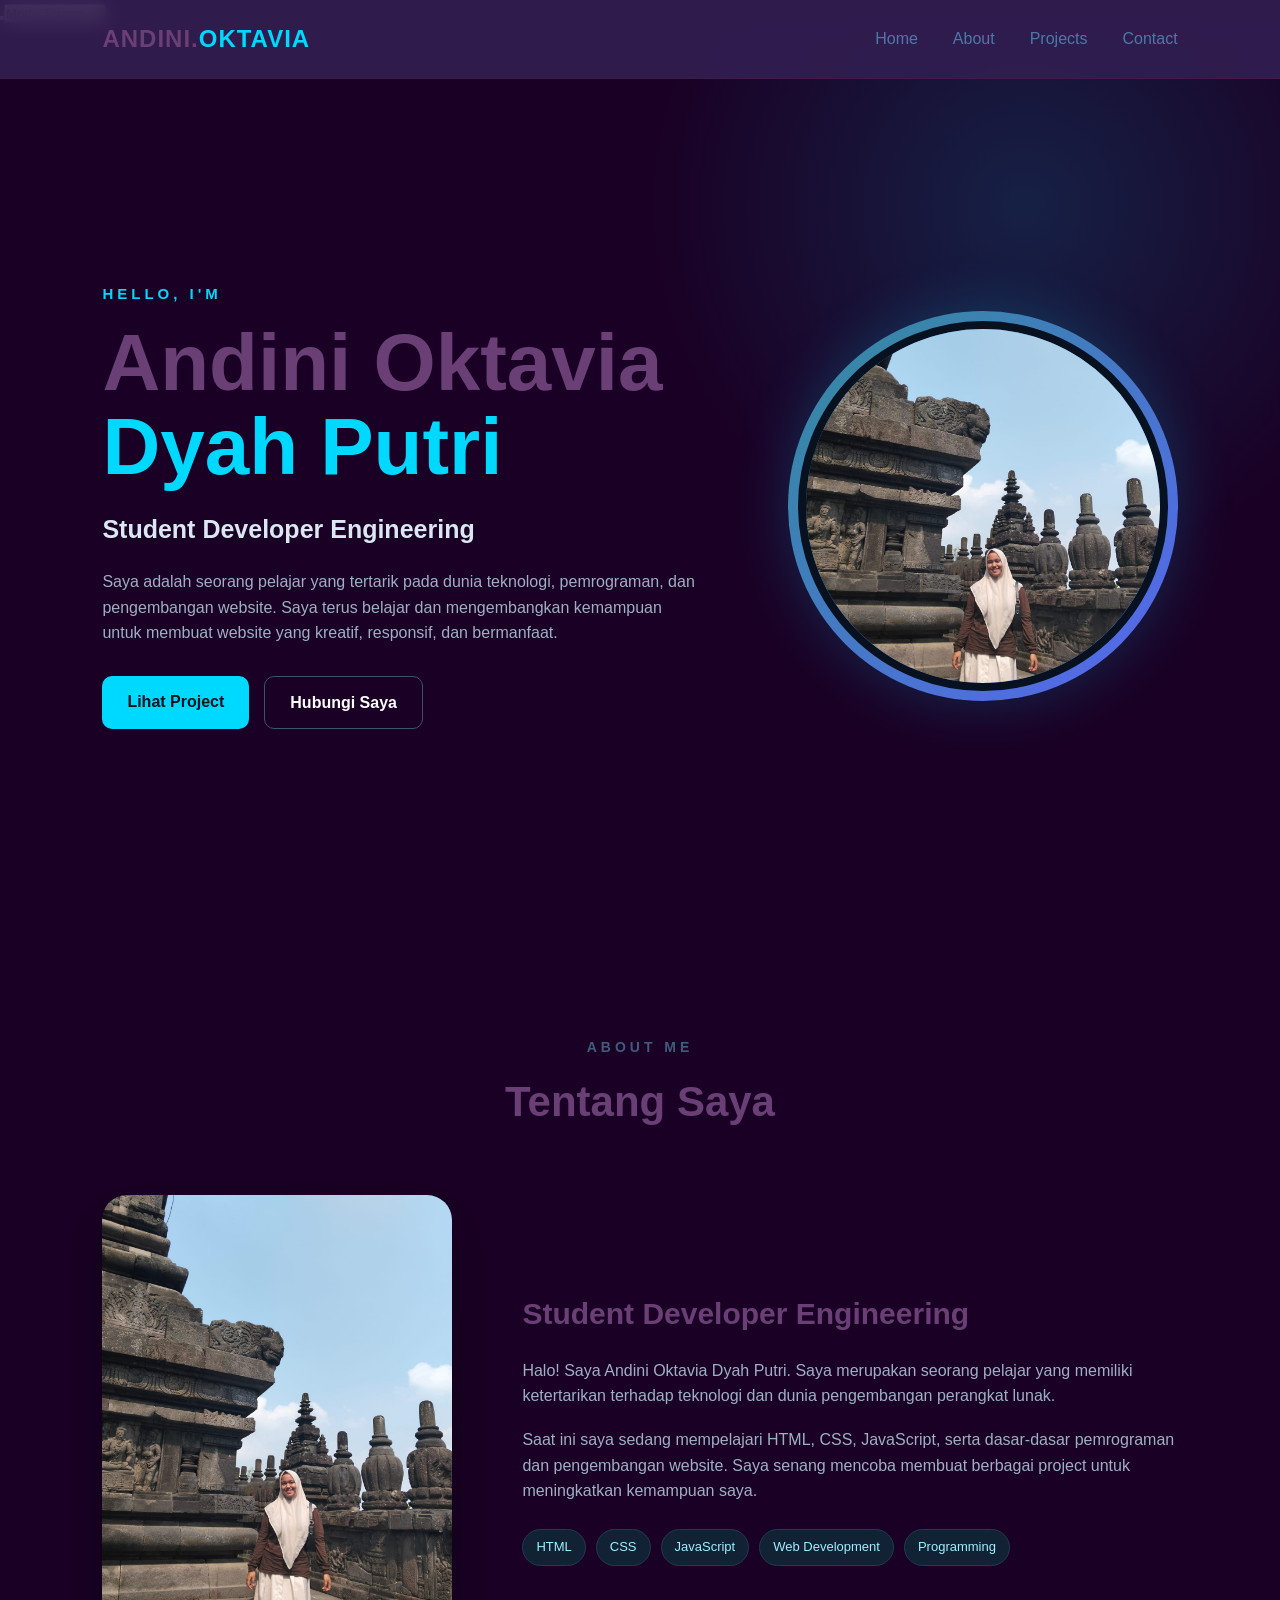
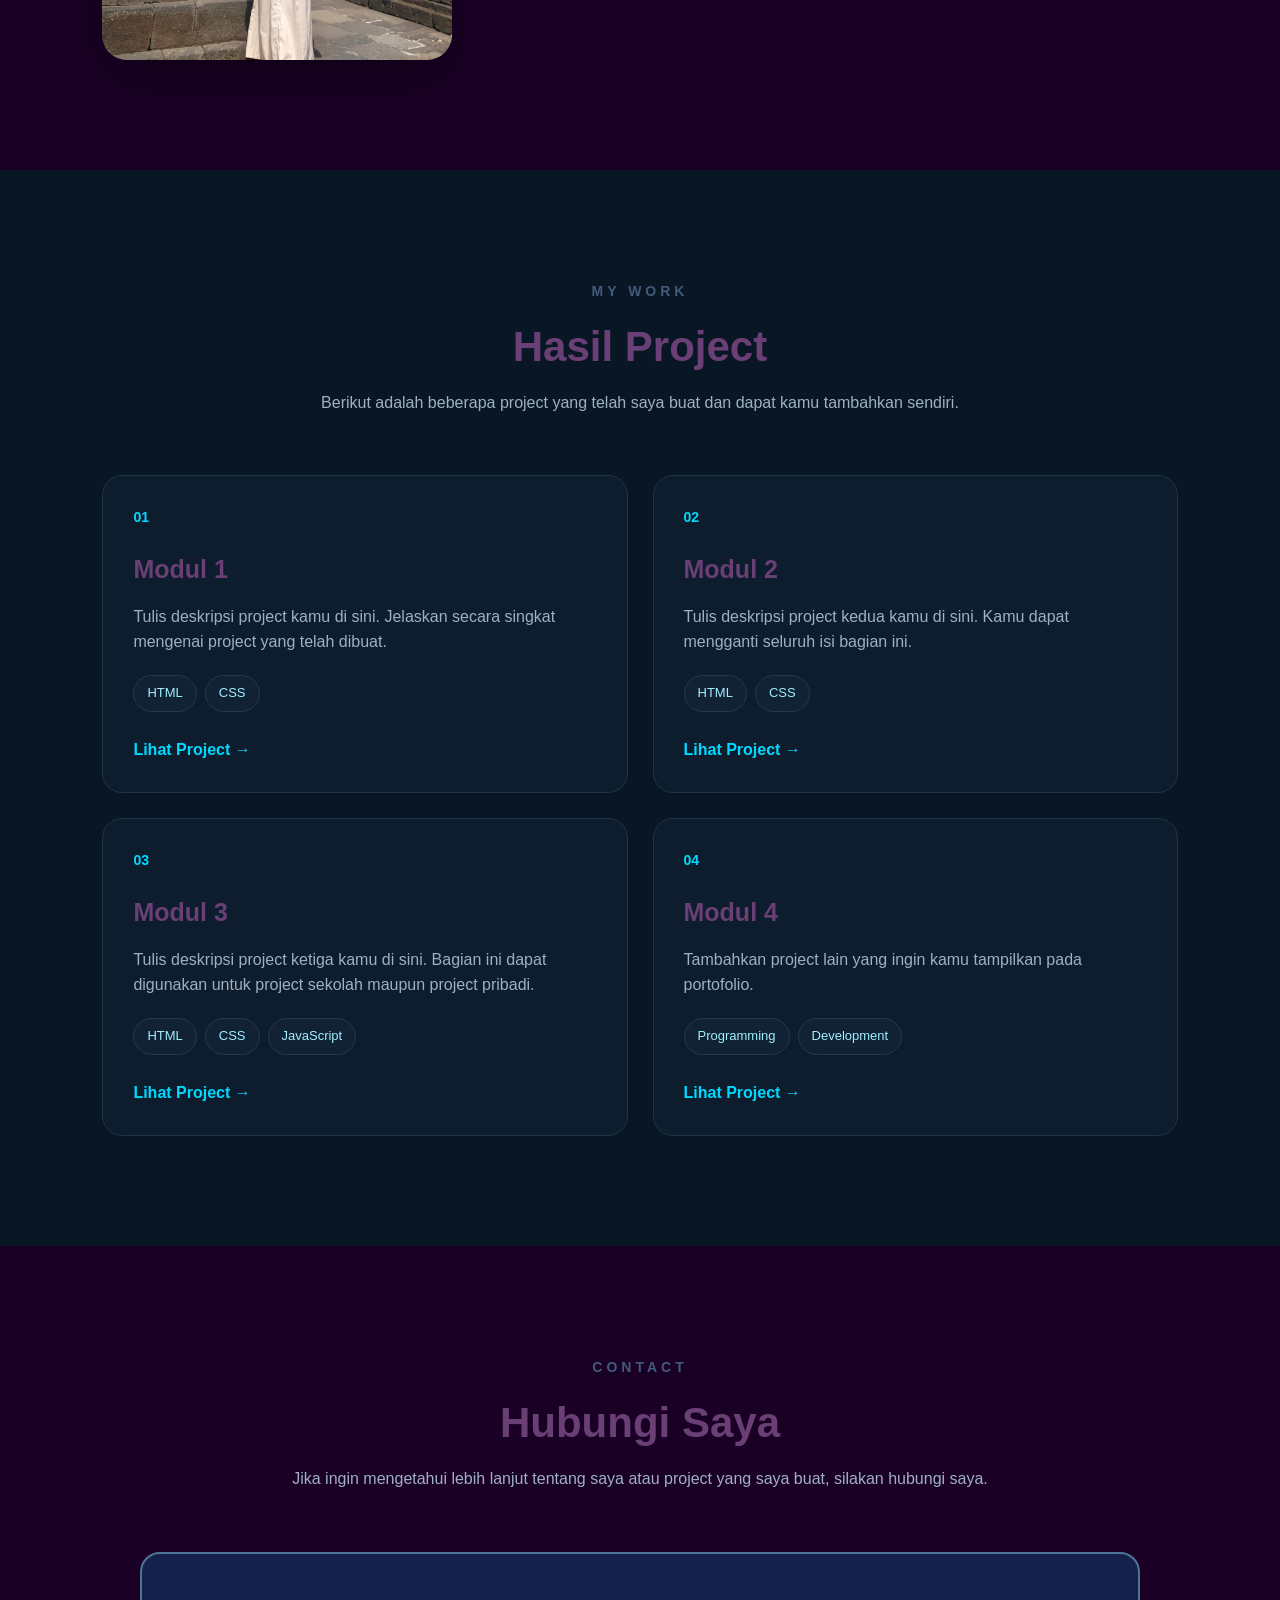
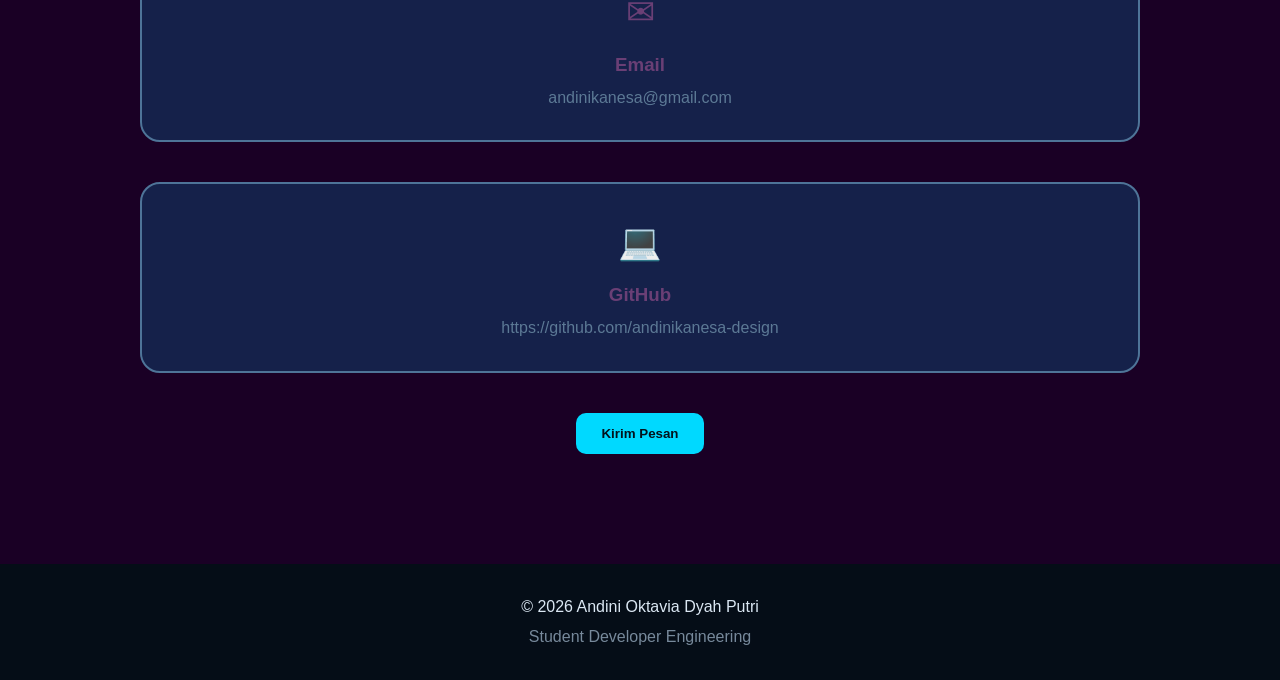
==== index.html @ 16e6c49d "menambahkan index.html , style.css , script.js" ====
<!DOCTYPE html>
<html lang="id">
<head>
    <meta charset="UTF-8">
    <meta name="viewport" content="width=device-width, initial-scale=1.0">

    <title>Andini Oktavia Dyah Putri | Student Developer</title>

    <link rel="stylesheet" href="style.css">
</head>

<body>
        <button>
    <header class="card-aside">
        <button id="btnToggleTema" class="btn-tema">
          Mode Terang ☀️
        </button>
    <header class="navbar">

        <div class="logo">
            ANDINI.<span>OKTAVIA</span>
        </div>

        <nav id="navMenu">
            <a href="#home">Home</a>
            <a href="#about">About</a>
            <a href="#projects">Projects</a>
            <a href="#contact">Contact</a>
        </nav>

        <button id="menuButton" class="menu-button">
            ☰
        </button>

    </header>

    <section id="home" class="hero">

        <div class="hero-text">

            <p class="small-title">
                HELLO, I'M
            </p>

            <h1>
                Andini Oktavia<br>
                <span>Dyah Putri</span>
            </h1>

            <h2>
                Student Developer Engineering
            </h2>

            <p class="hero-description">
                Saya adalah seorang pelajar yang tertarik pada dunia
                teknologi, pemrograman, dan pengembangan website.
                Saya terus belajar dan mengembangkan kemampuan untuk
                membuat website yang kreatif, responsif, dan bermanfaat.
            </p>

            <div class="hero-buttons">
                <a href="#projects" class="btn primary">
                    Lihat Project
                </a>

                <a href="#contact" class="btn secondary">
                    Hubungi Saya
                </a>
            </div>

        </div>


        <div class="hero-image">

            <div class="image-circle">

                <img
                    src="image.png"
                    alt="Foto Andini Oktavia Dyah Putri"
                >

            </div>

        </div>

    </section>

    <section id="about" class="section">

        <div class="section-title">

            <p>ABOUT ME</p>

            <h2>
                Tentang Saya
            </h2>

        </div>


        <div class="about-container">

            <div class="about-image">

                <img src="image.png" alt="">
            

            </div>


            <div class="about-content">

                <h3>
                    Student Developer Engineering
                </h3>

                <p>
                    Halo! Saya Andini Oktavia Dyah Putri.
                    Saya merupakan seorang pelajar yang memiliki
                    ketertarikan terhadap teknologi dan dunia
                    pengembangan perangkat lunak.
                </p>

                <p>
                    Saat ini saya sedang mempelajari HTML, CSS,
                    JavaScript, serta dasar-dasar pemrograman dan
                    pengembangan website. Saya senang mencoba
                    membuat berbagai project untuk meningkatkan
                    kemampuan saya.
                </p>

                <div class="skills">

                    <span>HTML</span>
                    <span>CSS</span>
                    <span>JavaScript</span>
                    <span>Web Development</span>
                    <span>Programming</span>

                </div>

            </div>

        </div>

    </section>


    <section id="projects" class="section projects-section">

        <div class="section-title">

            <p>MY WORK</p>

            <h2>
                Hasil Project
            </h2>

            <p class="section-description">
                Berikut adalah beberapa project yang telah saya buat
                dan dapat kamu tambahkan sendiri.
            </p>

        </div>


        <div class="project-container">

            <!-- PROJECT 1 -->
            <div class="project-card">

                <div class="project-number">
                    01
                </div>

                <h3>
                    Modul 1
                </h3>

                <p>
                    Tulis deskripsi project kamu di sini.
                    Jelaskan secara singkat mengenai project
                    yang telah dibuat.
                </p>

                <div class="project-tech">
                    <span>HTML</span>
                    <span>CSS</span>
                </div>

                <a href="#" class="project-link">
                    Lihat Project →
                </a>

            </div>


            <div class="project-card">

                <div class="project-number">
                    02
                </div>

                <h3>
                    Modul 2
                </h3>

                <p>
                    Tulis deskripsi project kedua kamu di sini.
                    Kamu dapat mengganti seluruh isi bagian ini.
                </p>

                <div class="project-tech">
                    <span>HTML</span>
                    <span>CSS</span>
                </div>

                <a href="MODUL2.html" class="project-link">
                    Lihat Project →
                </a>

            </div>


        
            <div class="project-card">

                <div class="project-number">
                    03
                </div>

                <h3>
                    Modul 3
                </h3>

                <p>
                    Tulis deskripsi project ketiga kamu di sini.
                    Bagian ini dapat digunakan untuk project
                    sekolah maupun project pribadi.
                </p>

                <div class="project-tech">
                    <span>HTML</span>
                    <span>CSS</span>
                    <span>JavaScript</span>
                </div>

                <a href="MODUL3.html" class="project-link">
                    Lihat Project →
                </a>

            </div>


            <div class="project-card">

                <div class="project-number">
                    04
                </div>

                <h3>
                    Modul 4
                </h3>

                <p>
                    Tambahkan project lain yang ingin kamu
                    tampilkan pada portofolio.
                </p>

                <div class="project-tech">
                    <span>Programming</span>
                    <span>Development</span>
                </div>

                <a href="#" class="project-link">
                    Lihat Project →
                </a>

            </div>

        </div>

    </section>

    <section id="contact" class="section contact-section">

        <div class="section-title">

            <p>CONTACT</p>

            <h2>
                Hubungi Saya
            </h2>

            <p class="section-description">
                Jika ingin mengetahui lebih lanjut tentang saya
                atau project yang saya buat, silakan hubungi saya.
            </p>

        </div>


        <div class="contact-container">

            <div class="contact-card">

                <div class="contact-icon">
                    ✉
                </div>

                <h3>Email</h3>

                <p>
                    andinikanesa@gmail.com
                </p>

            </div>

            <span></span>


            <div class="contact-card">

                <div class="contact-icon">
                    💻
                </div>

                <h3>GitHub</h3>

                <p>
                    https://github.com/andinikanesa-design
                </p>

            </div>

        </div>


        <button id="contactButton" class="btn primary contact-button">
            Kirim Pesan
        </button>

    </section>


    <!-- ================= MODAL ================= -->
    <div id="contactModal" class="modal">

        <div class="modal-content">

            <button id="closeModal" class="close-button">
                ×
            </button>

            <h2>
                Kirim Pesan
            </h2>

            <p>
                Silakan hubungi saya melalui kontak yang tersedia.
            </p>

            <a
                href="mailto:andinikanesa.com"
                class="btn primary"
            >
                Kirim Email
            </a>

        </div>

    </div>


    <!-- ================= FOOTER ================= -->
    <footer>

        <p>
            © 2026 Andini Oktavia Dyah Putri
        </p>

        <p>
            Student Developer Engineering
        </p>

    </footer>


    <script src="script.js"></script>

</body>
</html>
---- style.css ----
/* ================= RESET ================= */

* {
    margin: 0;
    padding: 0;
    box-sizing: border-box;
}


html {
    scroll-behavior: smooth;
}


body {
    font-family: "Segoe UI", Arial, sans-serif;
    background: #1a0025;
    color: #6a3f75;
    line-height: 1.6;
}


/* ================= NAVBAR ================= */

.navbar {
    width: 100%;
    padding: 20px 8%;

    display: flex;
    justify-content: space-between;
    align-items: center;

    position: fixed;
    top: 0;
    left: 0;

    z-index: 1000;

    background: rgba(50, 30, 81, 0.9);
    backdrop-filter: blur(10px);

    border-bottom: 1px solid rgba(72, 30, 68, 0.687);
}


.logo {
    font-size: 24px;
    font-weight: 800;
    letter-spacing: 1px;
}


.logo span {
    color: #00d9ff;
}


.navbar nav {
    display: flex;
    gap: 35px;
}


.navbar nav a {
    color: #4b79a8;
    text-decoration: none;
    font-weight: 500;

    transition: 0.3s;
}


.navbar nav a:hover {
    color: #00d9ff;
}


.menu-button {
    display: none;

    border: none;
    background: transparent;

    color: white;
    font-size: 28px;

    cursor: pointer;
}


/* ================= HERO ================= */

.hero {
    min-height: 100vh;

    padding: 140px 8% 80px;

    display: flex;
    justify-content: space-between;
    align-items: center;

    gap: 60px;

    background:
        radial-gradient(
            circle at 80% 20%,
            rgba(0,217,255,0.15),
            transparent 30%
        );
}


.hero-text {
    max-width: 650px;
}


.small-title {
    color: #00d9ff;

    font-size: 15px;
    font-weight: 700;

    letter-spacing: 4px;

    margin-bottom: 15px;
}


.hero h1 {
    font-size: clamp(45px, 7vw, 80px);
    line-height: 1.05;

    margin-bottom: 20px;
}


.hero h1 span {
    color: #00d9ff;
}


.hero h2 {
    color: #dbe7f3;

    font-size: 25px;

    margin-bottom: 20px;
}


.hero-description {
    color: #9eb0c2;

    max-width: 600px;

    margin-bottom: 30px;
}


.hero-buttons {
    display: flex;
    gap: 15px;

    flex-wrap: wrap;
}


/* ================= BUTTON ================= */

.btn {
    display: inline-block;

    padding: 13px 25px;

    border-radius: 10px;

    text-decoration: none;

    font-weight: 700;

    transition: 0.3s;

    cursor: pointer;
}


.primary {
    background: #00d9ff;
    color: #03121c;
}


.primary:hover {
    transform: translateY(-3px);

    box-shadow:
        0 10px 30px rgba(0,217,255,0.25);
}


.secondary {
    color: white;

    border: 1px solid #405267;
}


.secondary:hover {
    border-color: #00d9ff;
    color: #00d9ff;
}


/* ================= HERO IMAGE ================= */

.hero-image {
    display: flex;
    justify-content: center;
}


.image-circle {
    width: 390px;
    height: 390px;

    padding: 10px;

    border-radius: 50%;

    background:
        linear-gradient(
            135deg,
            #328c9b,
            #5865f2
        );

    box-shadow:
        0 0 60px rgba(0,217,255,0.2);
}


.image-circle img {
    width: 100%;
    height: 100%;

    object-fit: cover;

    border-radius: 50%;

    border: 8px solid #07111f;
}




/* ================= SECTION ================= */

.section {
    padding: 110px 8%;
}


.section-title {
    text-align: center;

    max-width: 700px;

    margin: 0 auto 60px;
}


.section-title > p:first-child {
    color: #425a7b;

    font-size: 14px;

    font-weight: 700;

    letter-spacing: 4px;
}


.section-title h2 {
    font-size: 42px;

    margin: 10px 0;
}


.section-description {
    color: #9eb0c2;
}


/* ================= ABOUT ================= */

.about-container {
    max-width: 1100px;

    margin: auto;

    display: grid;

    grid-template-columns: 350px 1fr;

    gap: 70px;

    align-items: center;
}


.about-image img {
    width: 100%;

    border-radius: 25px;

    display: block;

    box-shadow:
        0 20px 50px rgba(0,0,0,0.35);
}


.about-content h3 {
    font-size: 30px;

    margin-bottom: 20px;
}


.about-content p {
    color: #9eb0c2;

    margin-bottom: 18px;
}


.skills {
    display: flex;

    gap: 10px;

    flex-wrap: wrap;

    margin-top: 25px;
}


.skills span,
.project-tech span {
    padding: 7px 13px;

    background: #122235;

    border: 1px solid #24384e;

    color: #9fefff;

    border-radius: 20px;

    font-size: 13px;
}


/* ================= PROJECT ================= */

.projects-section {
    background: #091725;
}


.project-container {
    max-width: 1100px;

    margin: auto;

    display: grid;

    grid-template-columns:
        repeat(2, 1fr);

    gap: 25px;
}


.project-card {
    padding: 30px;

    background: #0e1d2d;

    border: 1px solid #1d344a;

    border-radius: 20px;

    transition: 0.3s;
}


.project-card:hover {
    transform: translateY(-8px);

    border-color: #00d9ff;

    box-shadow:
        0 15px 40px rgba(0,0,0,0.25);
}


.project-number {
    color: #00d9ff;

    font-size: 14px;

    font-weight: 800;

    margin-bottom: 20px;
}


.project-card h3 {
    font-size: 25px;

    margin-bottom: 15px;
}


.project-card p {
    color: #9eb0c2;

    margin-bottom: 20px;
}


.project-tech {
    display: flex;

    flex-wrap: wrap;

    gap: 8px;

    margin-bottom: 25px;
}


.project-link {
    color: #00d9ff;

    text-decoration: none;

    font-weight: 700;
}


/* ================= CONTACT ================= */

.contact-container {
    max-width: 1000px;

    margin: auto;

    display: grid;

    grid-template-columns: repeat(2 1fr);

    gap: 20px;
}


.contact-card {
    text-align: center;

    padding: 30px 30px;

    background: #15214a;

    border: 2px solid #4e7498;

    border-radius: 20px;
}


.contact-icon {
    font-size: 35px;

    margin-bottom: 10px;
}


.contact-card h3 {
    margin-bottom: 5px;
}


.contact-card p {
    color: #5c7995;

    word-break: break-word;
}


.contact-button {
    display: block;

    margin: 40px auto 0;

    border: none;
}


/* ================= MODAL ================= */

.modal {
    position: fixed;

    inset: 0;

    display: none;

    align-items: center;
    justify-content: center;

    padding: 20px;

    background: rgba(50, 38, 109, 0.7);

    z-index: 2000;
}


.modal.active {
    display: flex;
}


.modal-content {
    width: 100%;
    max-width: 450px;

    padding: 40px;

    text-align: center;

    background: #28517c;

    border: 1px solid #264c70;

    border-radius: 20px;

    position: relative;
}


.modal-content h2 {
    margin-bottom: 10px;
}


.modal-content p {
    color: #03172a;

    margin-bottom: 25px;
}


.close-button {
    position: absolute;

    right: 20px;
    top: 15px;

    border: none;

    background: transparent;

    color: white;

    font-size: 30px;

    cursor: pointer;
}


/* ================= FOOTER ================= */

footer {
    padding: 30px 20px;

    text-align: center;

    background: #050d17;

    color: #77899b;
}


footer p:first-child {
    color: #dbe7f3;

    margin-bottom: 5px;
}


/* ================= RESPONSIVE ================= */

@media (max-width: 850px) {

    .navbar {
        padding: 18px 6%;
    }


    .navbar nav {
        display: none;

        position: absolute;

        top: 75px;
        left: 0;

        width: 100%;

        padding: 25px;

        background: #07111f;

        flex-direction: column;

        text-align: center;

        gap: 20px;
    }


    .navbar nav.active {
        display: flex;
    }


    .menu-button {
        display: block;
    }


    .hero {
        flex-direction: column-reverse;

        text-align: center;

        padding-top: 120px;
    }


    .hero-buttons {
        justify-content: center;
    }


    .image-circle {
        width: 280px;
        height: 280px;
    }


    .about-container {
        grid-template-columns: 1fr;

        max-width: 600px;
    }


    .about-content {
        text-align: center;
    }


    .skills {
        justify-content: center;
    }


    .project-container {
        grid-template-columns: 1fr;

        max-width: 600px;
    }


    .contact-container {
        grid-template-columns: 1fr;

        max-width: 500px;
    }

}


@media (max-width: 500px) {

    .section {
        padding: 80px 6%;
    }


    .hero h1 {
        font-size: 45px;
    }


    .hero h2 {
        font-size: 20px;
    }


    .image-circle {
        width: 230px;
        height: 230px;
    }


    .section-title h2 {
        font-size: 34px;
    }

}
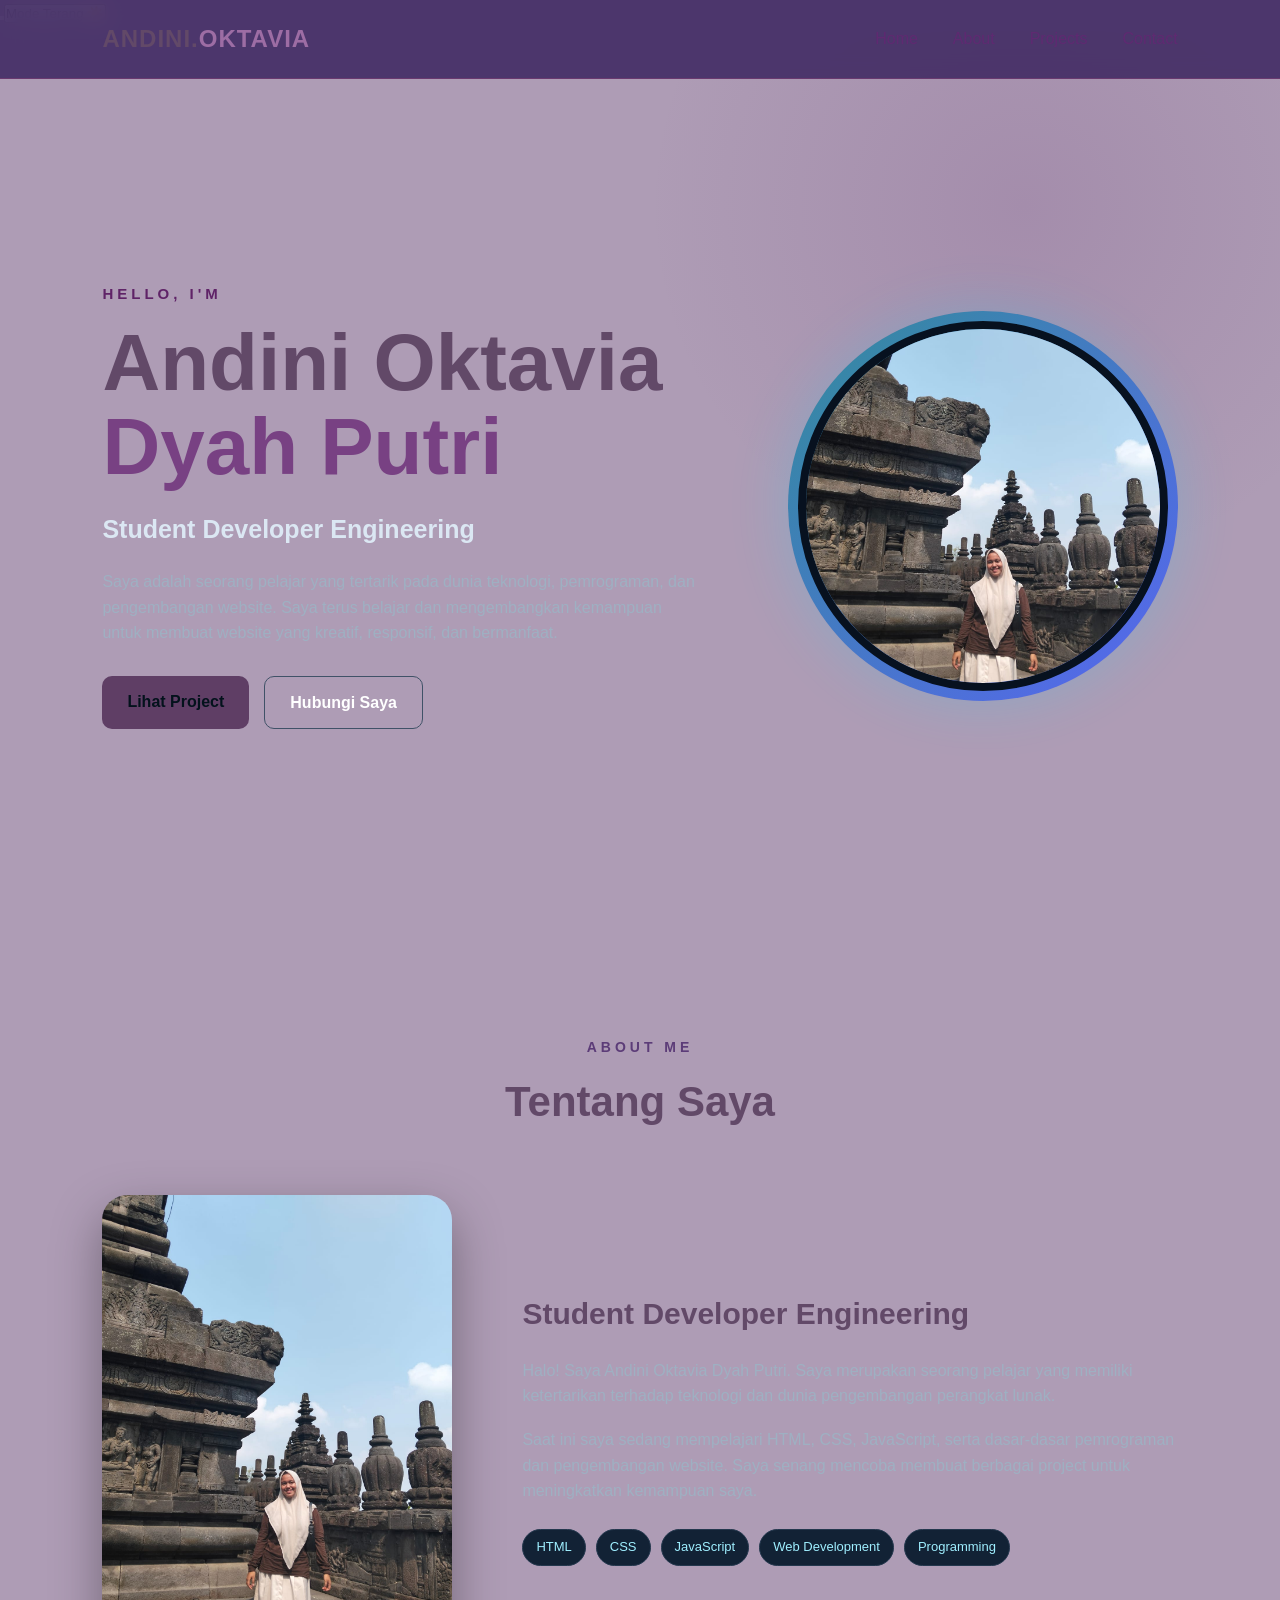
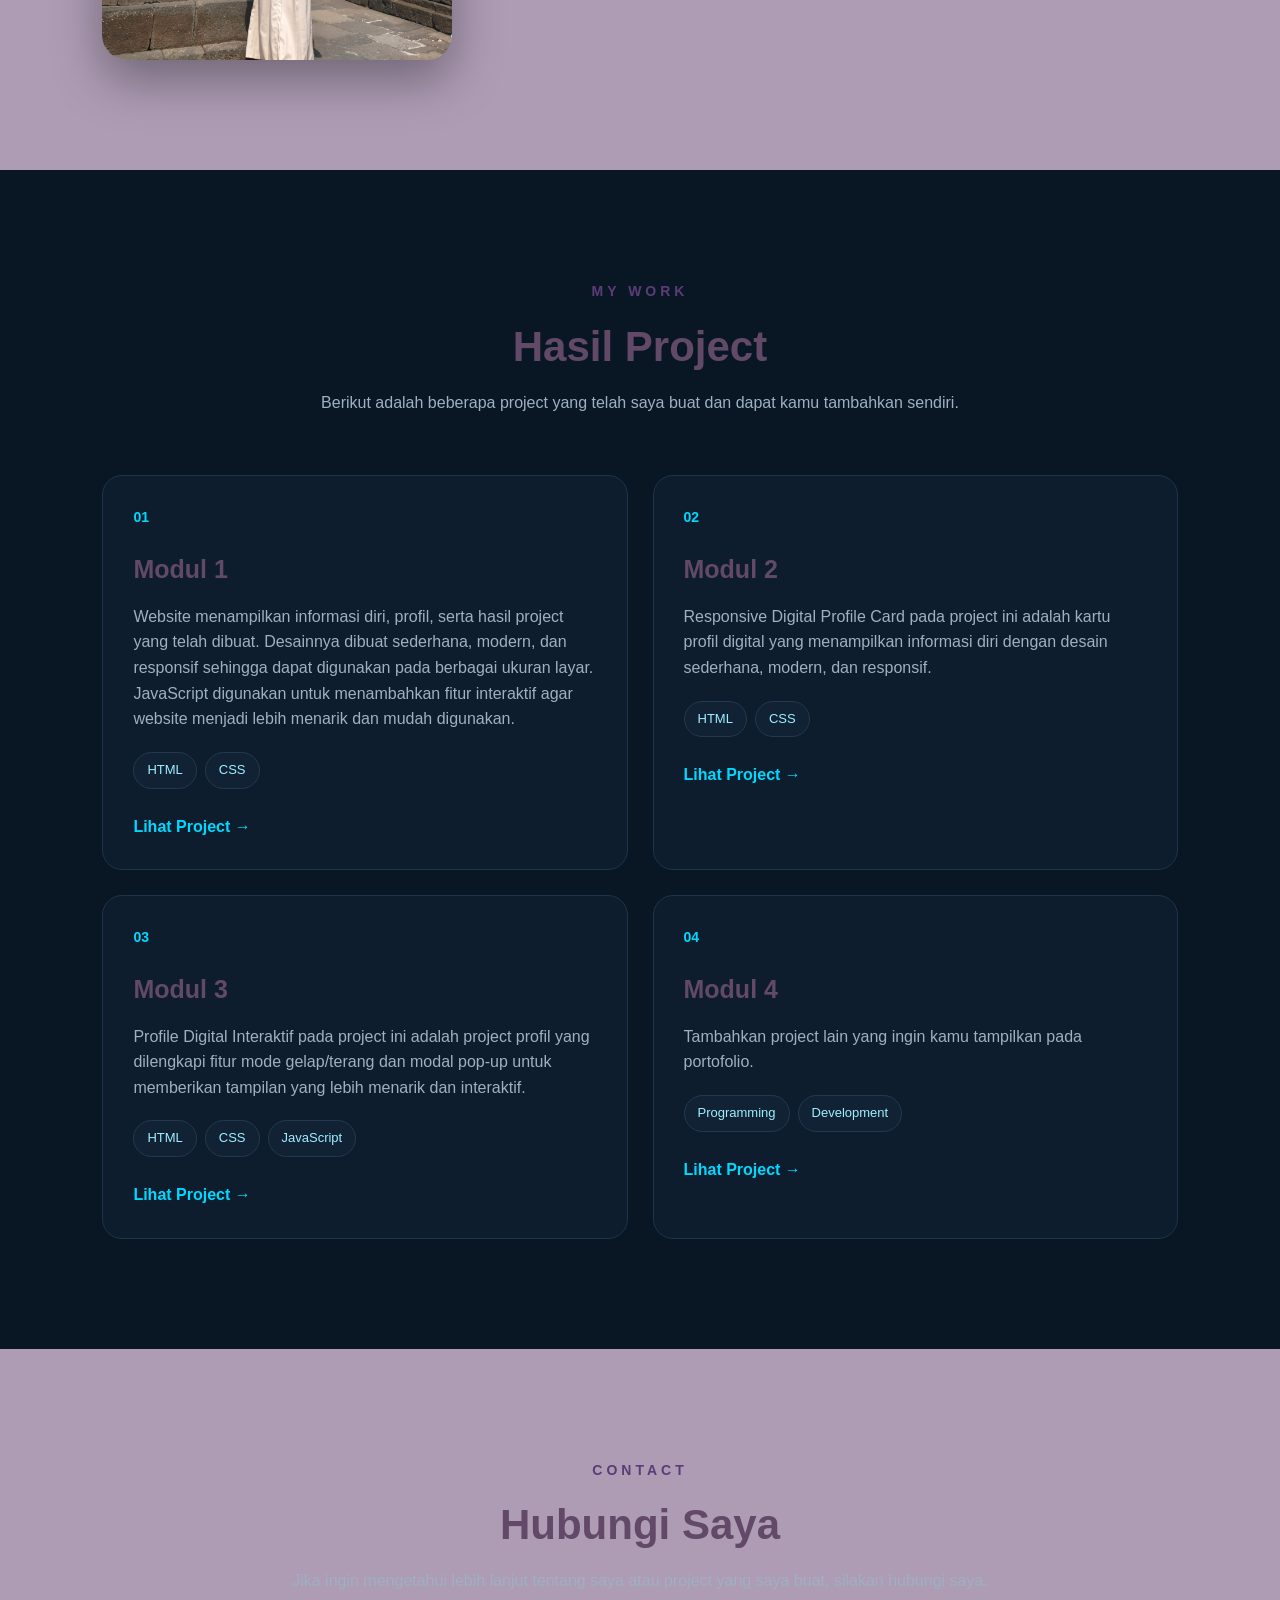
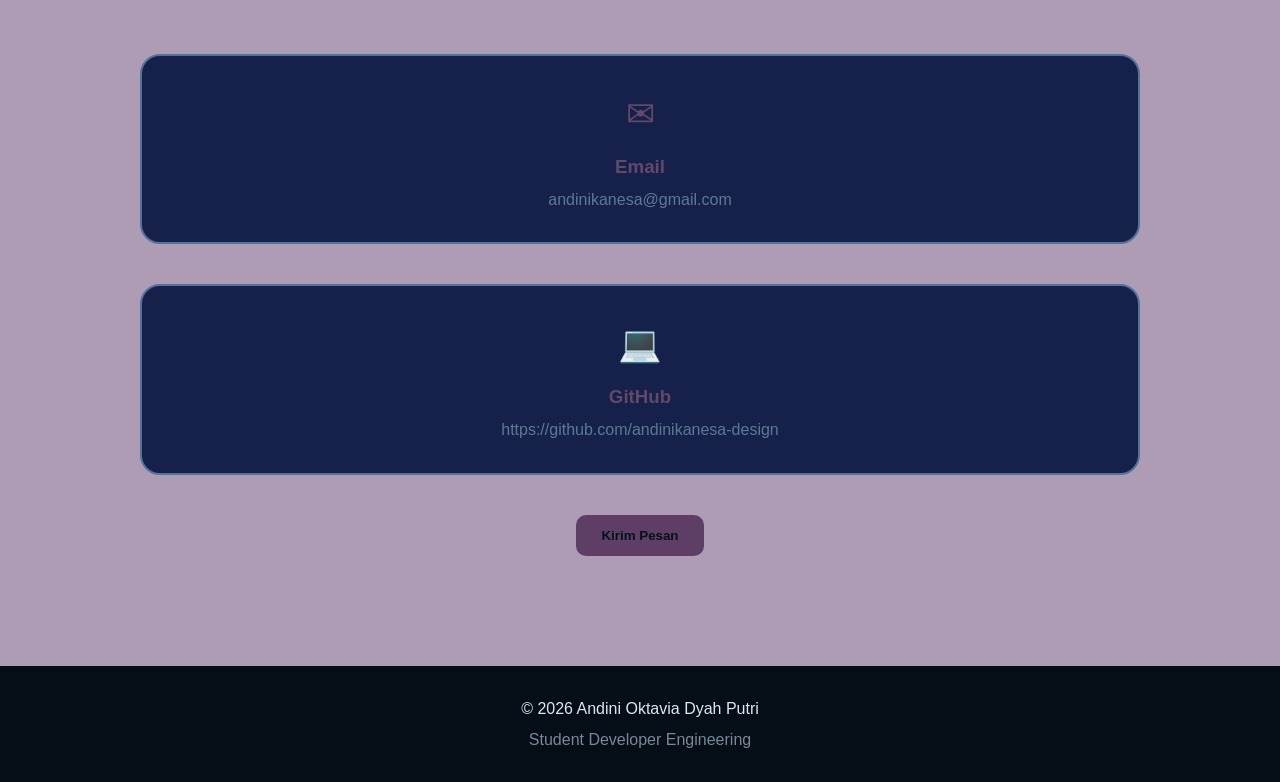
==== commit 6bbc6f28: "menambahkan file html , css , dan javascript" ====
--- a/index.html
+++ b/index.html
@@ -179,9 +179,7 @@
                 </h3>
 
                 <p>
-                    Tulis deskripsi project kamu di sini.
-                    Jelaskan secara singkat mengenai project
-                    yang telah dibuat.
+                    Website menampilkan informasi diri, profil, serta hasil project yang telah dibuat. Desainnya dibuat sederhana, modern, dan responsif sehingga dapat digunakan pada berbagai ukuran layar. JavaScript digunakan untuk menambahkan fitur interaktif agar website menjadi lebih menarik dan mudah digunakan.
                 </p>
 
                 <div class="project-tech">
@@ -189,7 +187,7 @@
                     <span>CSS</span>
                 </div>
 
-                <a href="#" class="project-link">
+                <a href="MODUL1.html" class="project-link">
                     Lihat Project →
                 </a>
 
@@ -207,8 +205,8 @@
                 </h3>
 
                 <p>
-                    Tulis deskripsi project kedua kamu di sini.
-                    Kamu dapat mengganti seluruh isi bagian ini.
+                    Responsive Digital Profile Card  pada project ini adalah kartu profil digital yang menampilkan informasi diri dengan desain sederhana, modern, dan responsif.
+
                 </p>
 
                 <div class="project-tech">
@@ -235,9 +233,8 @@
                 </h3>
 
                 <p>
-                    Tulis deskripsi project ketiga kamu di sini.
-                    Bagian ini dapat digunakan untuk project
-                    sekolah maupun project pribadi.
+                    Profile Digital Interaktif pada project ini adalah project profil yang dilengkapi fitur mode gelap/terang dan modal pop-up untuk memberikan tampilan yang lebih menarik dan interaktif.
+
                 </p>
 
                 <div class="project-tech">
--- a/style.css
+++ b/style.css
@@ -14,8 +14,8 @@
 
 body {
     font-family: "Segoe UI", Arial, sans-serif;
-    background: #1a0025;
-    color: #6a3f75;
+    background: #ae9cb5;
+    color: #624968;
     line-height: 1.6;
 }
 
@@ -36,10 +36,10 @@
 
     z-index: 1000;
 
-    background: rgba(50, 30, 81, 0.9);
+    background: rgba(66, 44, 100, 0.9);
     backdrop-filter: blur(10px);
 
-    border-bottom: 1px solid rgba(72, 30, 68, 0.687);
+    border-bottom: 1px solid rgba(118, 60, 112, 0.687);
 }
 
 
@@ -51,7 +51,7 @@
 
 
 .logo span {
-    color: #00d9ff;
+    color: #9d6da4;
 }
 
 
@@ -62,7 +62,7 @@
 
 
 .navbar nav a {
-    color: #4b79a8;
+    color: #5f2a71;
     text-decoration: none;
     font-weight: 500;
 
@@ -71,7 +71,7 @@
 
 
 .navbar nav a:hover {
-    color: #00d9ff;
+    color: #7c4a80;
 }
 
 
@@ -81,7 +81,7 @@
     border: none;
     background: transparent;
 
-    color: white;
+    color: rgb(248, 248, 248);
     font-size: 28px;
 
     cursor: pointer;
@@ -104,7 +104,7 @@
     background:
         radial-gradient(
             circle at 80% 20%,
-            rgba(0,217,255,0.15),
+            rgba(107, 55, 117, 0.15),
             transparent 30%
         );
 }
@@ -116,7 +116,7 @@
 
 
 .small-title {
-    color: #00d9ff;
+    color: #5f2367;
 
     font-size: 15px;
     font-weight: 700;
@@ -136,7 +136,7 @@
 
 
 .hero h1 span {
-    color: #00d9ff;
+    color: #784183;
 }
 
 
@@ -186,7 +186,7 @@
 
 
 .primary {
-    background: #00d9ff;
+    background: #5f3e65;
     color: #03121c;
 }
 
@@ -195,7 +195,7 @@
     transform: translateY(-3px);
 
     box-shadow:
-        0 10px 30px rgba(0,217,255,0.25);
+        0 10px 30px rgba(109, 63, 118, 0.25);
 }
 
 
@@ -207,8 +207,8 @@
 
 
 .secondary:hover {
-    border-color: #00d9ff;
-    color: #00d9ff;
+    border-color: #672974;
+    color: #5d3168;
 }
 
 
@@ -271,7 +271,7 @@
 
 
 .section-title > p:first-child {
-    color: #425a7b;
+    color: #5c3c78;
 
     font-size: 14px;
 
@@ -400,7 +400,7 @@
 .project-card:hover {
     transform: translateY(-8px);
 
-    border-color: #00d9ff;
+    border-color: #603f7f;
 
     box-shadow:
         0 15px 40px rgba(0,0,0,0.25);
